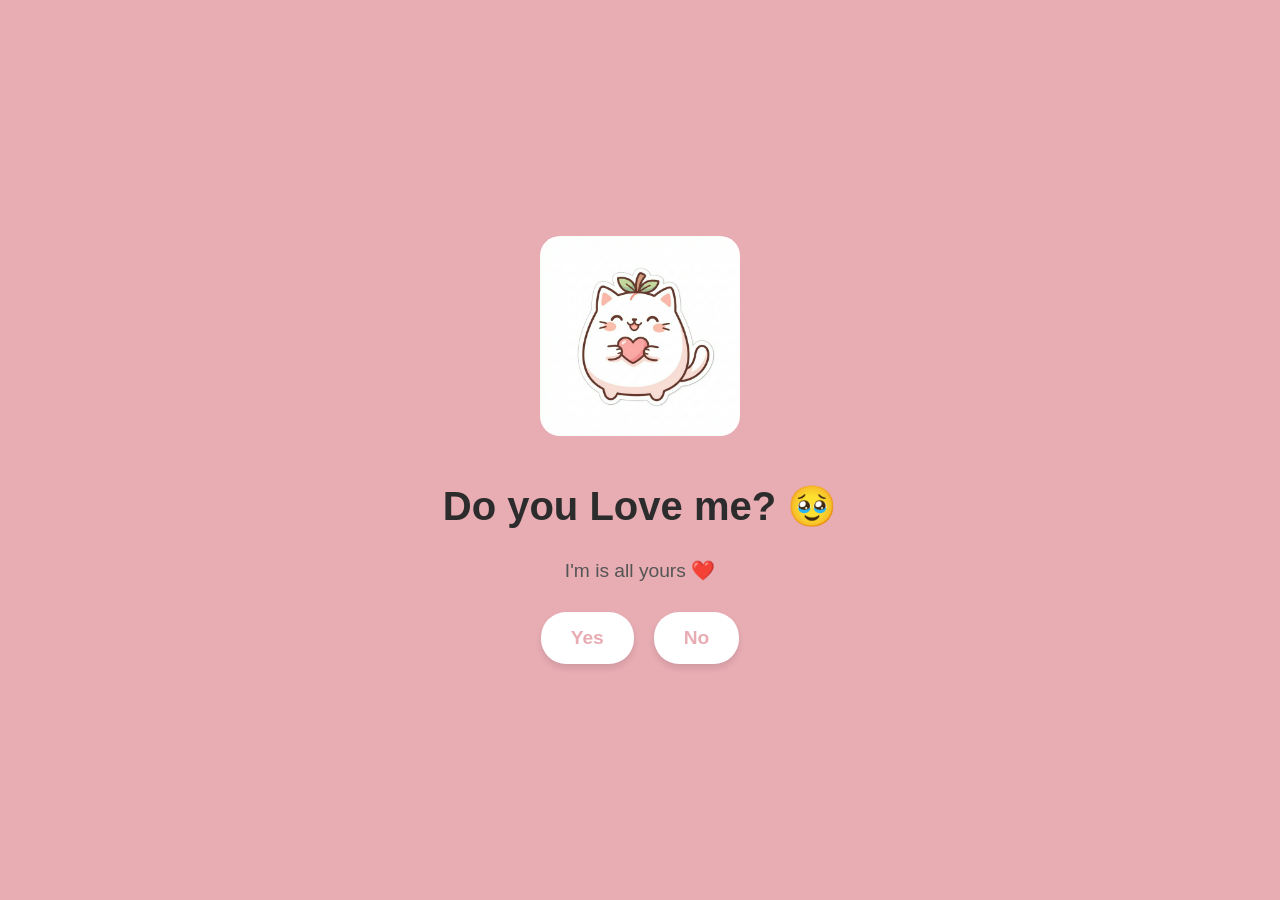
==== index.html @ be0c2469 "`Deleted index1.html file`" ====
<!DOCTYPE html>
<html lang="en">
<head>
    <meta charset="UTF-8">
    <meta name="viewport" content="width=device-width, initial-scale=1.0">
    <title>Do you love me?</title>
    <link rel="stylesheet" href="style.css">
</head>
<body>
    <div class="container">
        <img src="stickers/cute_cat.png" alt="Cute Cat">
        <h1>Do you Love me? 🥹</h1>
        <p>I'm is all yours ❤️</p>
        <div class="buttons">
            <button id="yesBtn">Yes</button>
            <button id="noBtn">No</button>
        </div>
    </div>
    <script src="script.js"></script>
</body>
</html>
---- style.css ----
body {
    background-color: #E8ACB3;
    display: flex;
    justify-content: center;
    align-items: center;
    height: 100vh;
    margin: 0;
    font-family: -apple-system, BlinkMacSystemFont, 'Segoe UI', Roboto, Oxygen, Ubuntu, Cantarell, 'Open Sans', 'Helvetica Neue', sans-serif;
    text-align: center;
    color: #333;
    overflow: hidden; /* Prevent scrolling if elements move out of bounds */
}

.container {
    padding: 20px;
    display: flex;
    flex-direction: column;
    align-items: center;
}

img {
    width: 200px;
    height: auto;
    margin-bottom: 20px;
    border-radius: 20px;
}

h1 {
    font-size: 2.5rem;
    margin-bottom: 10px;
    color: #2c2c2c;
}

p {
    font-size: 1.2rem;
    margin-bottom: 30px;
    color: #555;
    font-weight: 500;
}

.buttons {
    display: flex;
    justify-content: center;
    gap: 20px;
    position: relative; /* Context for absolute positioning if needed */
}

button {
    padding: 15px 30px;
    font-size: 1.2rem;
    border: none;
    border-radius: 25px;
    background-color: white;
    cursor: pointer;
    box-shadow: 0 4px 6px rgba(0,0,0,0.1);
    transition: transform 0.2s ease, box-shadow 0.2s ease;
    font-weight: bold;
    color: #E8ACB3;
}

button:hover {
    transform: translateY(-2px);
    box-shadow: 0 6px 8px rgba(0,0,0,0.15);
}

#yesBtn {
    background-color: white;
    color: #E8ACB3; 
}

#noBtn {
    background-color: white;
    color: #E8ACB3;
    position: relative;
    transition: all 0.3s ease; /* Smooth movement */
}

@keyframes floatUp {
    0% {
        transform: translateY(0) rotate(0deg);
        opacity: 1;
    }
    100% {
        transform: translateY(-100vh) rotate(360deg);
        opacity: 0;
    }
}
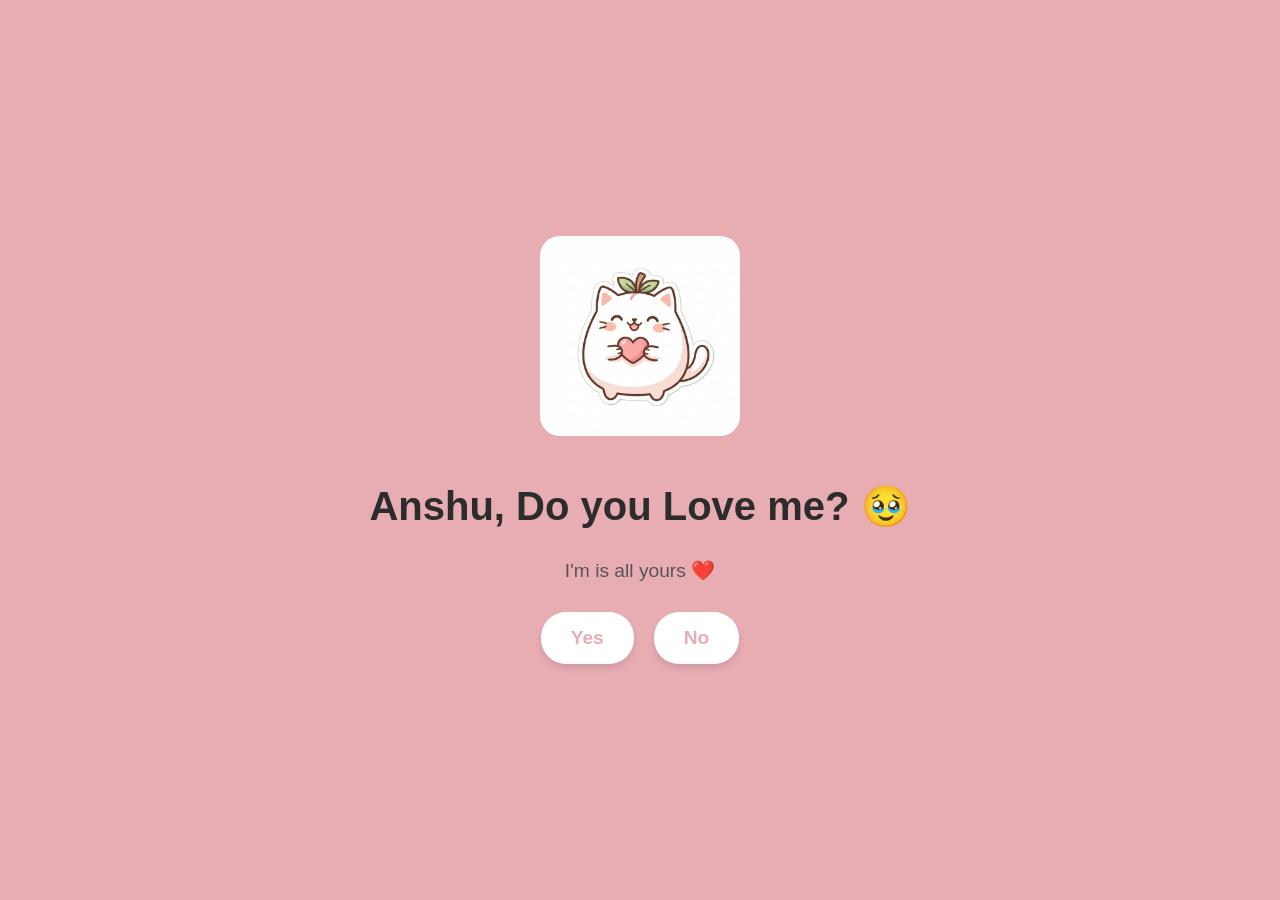
==== commit db47b4fa: "`Update index.html and script.js with name "Anshu" added to various places`" ====
--- a/index.html
+++ b/index.html
@@ -9,7 +9,7 @@
 <body>
     <div class="container">
         <img src="stickers/cute_cat.png" alt="Cute Cat">
-        <h1>Do you Love me? 🥹</h1>
+        <h1>Anshu, Do you Love me? 🥹</h1>
         <p>I'm is all yours ❤️</p>
         <div class="buttons">
             <button id="yesBtn">Yes</button>
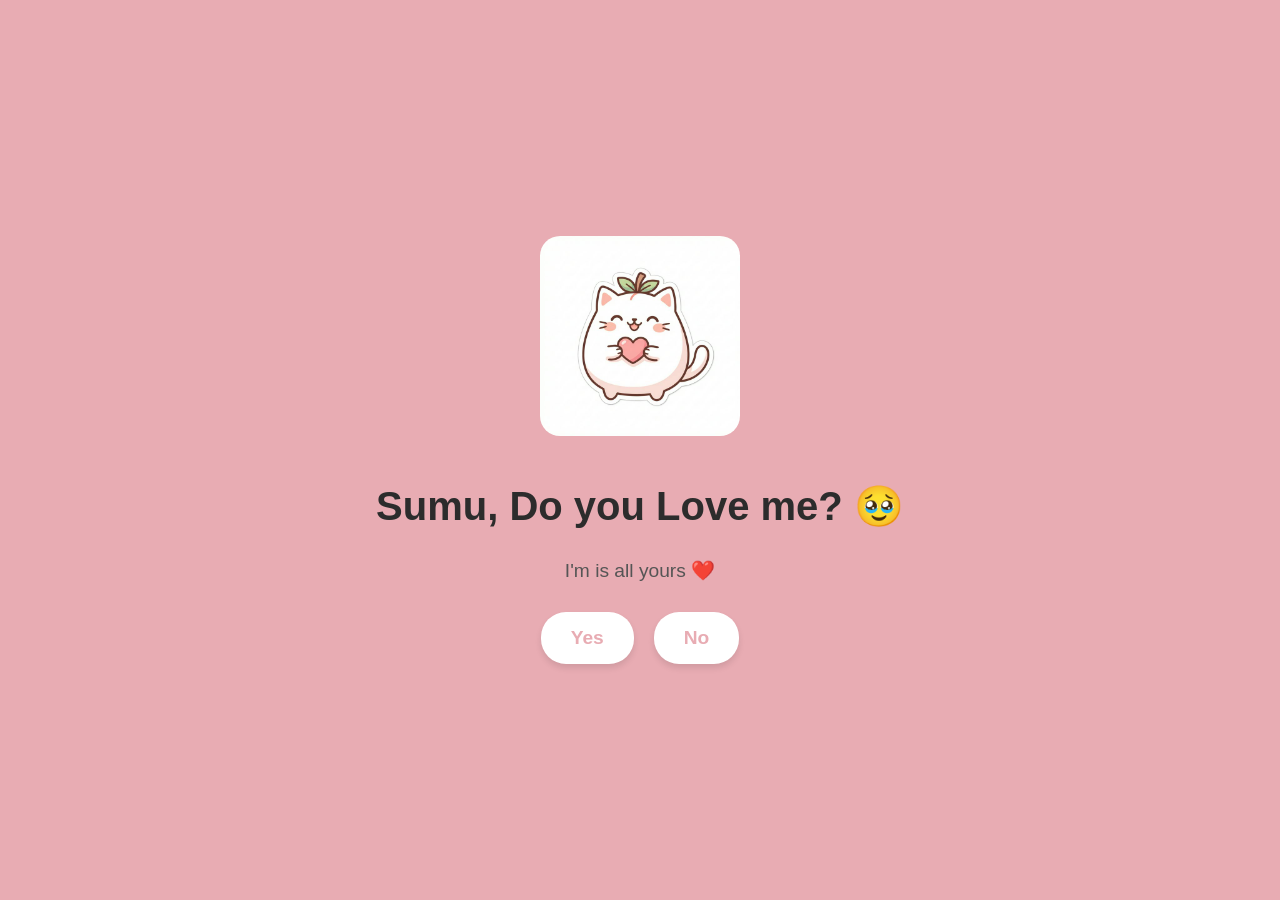
==== commit 19edc4cb: "Change love message from Anshu to Sumu" ====
--- a/index.html
+++ b/index.html
@@ -9,7 +9,7 @@
 <body>
     <div class="container">
         <img src="stickers/cute_cat.png" alt="Cute Cat">
-        <h1>Anshu, Do you Love me? 🥹</h1>
+        <h1>Sumu, Do you Love me? 🥹</h1>
         <p>I'm is all yours ❤️</p>
         <div class="buttons">
             <button id="yesBtn">Yes</button>
@@ -18,4 +18,4 @@
     </div>
     <script src="script.js"></script>
 </body>
-</html>+</html>
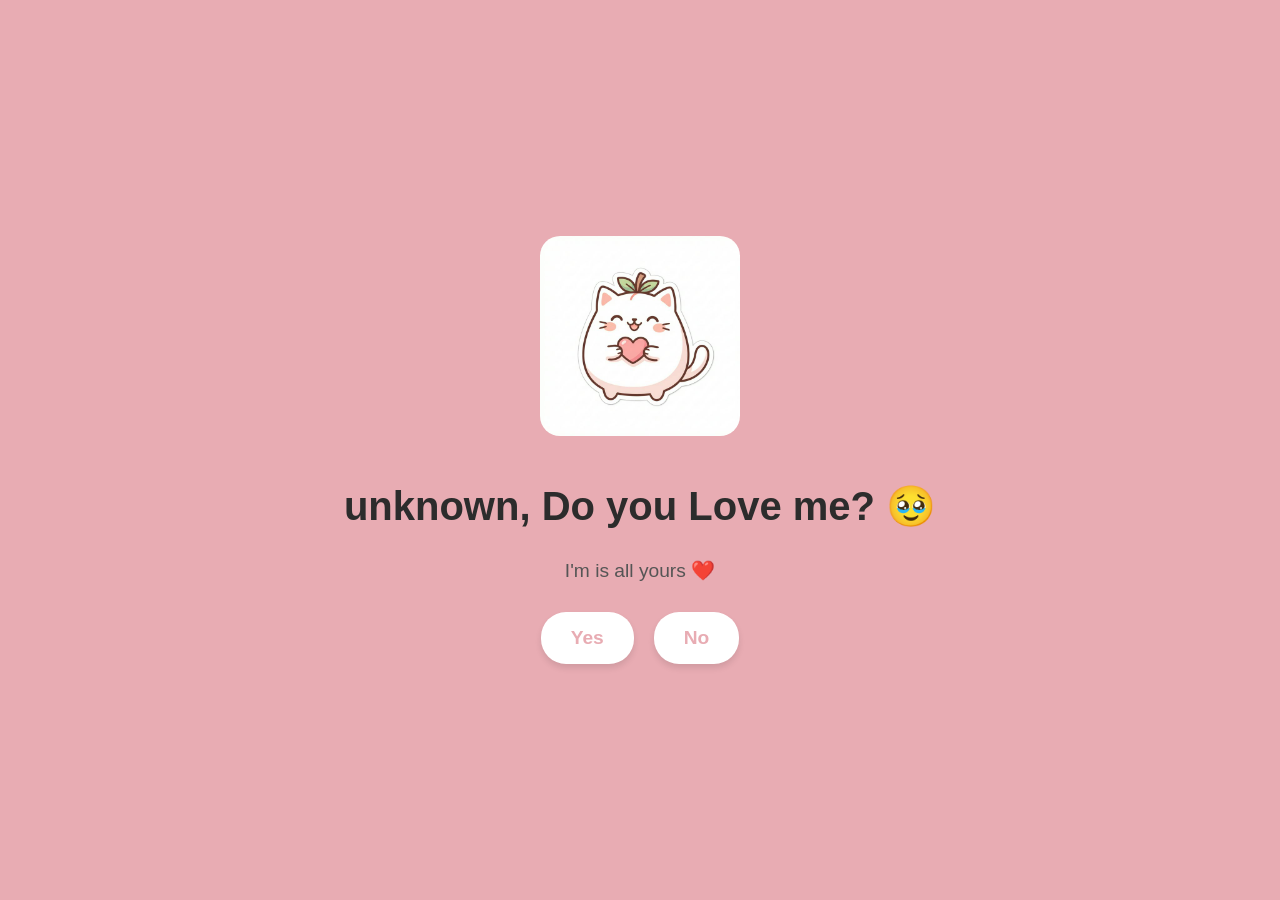
==== commit 575395d2: "Change header text from 'Sumu' to 'unknown'" ====
--- a/index.html
+++ b/index.html
@@ -9,7 +9,7 @@
 <body>
     <div class="container">
         <img src="stickers/cute_cat.png" alt="Cute Cat">
-        <h1>Sumu, Do you Love me? 🥹</h1>
+        <h1>unknown, Do you Love me? 🥹</h1>
         <p>I'm is all yours ❤️</p>
         <div class="buttons">
             <button id="yesBtn">Yes</button>
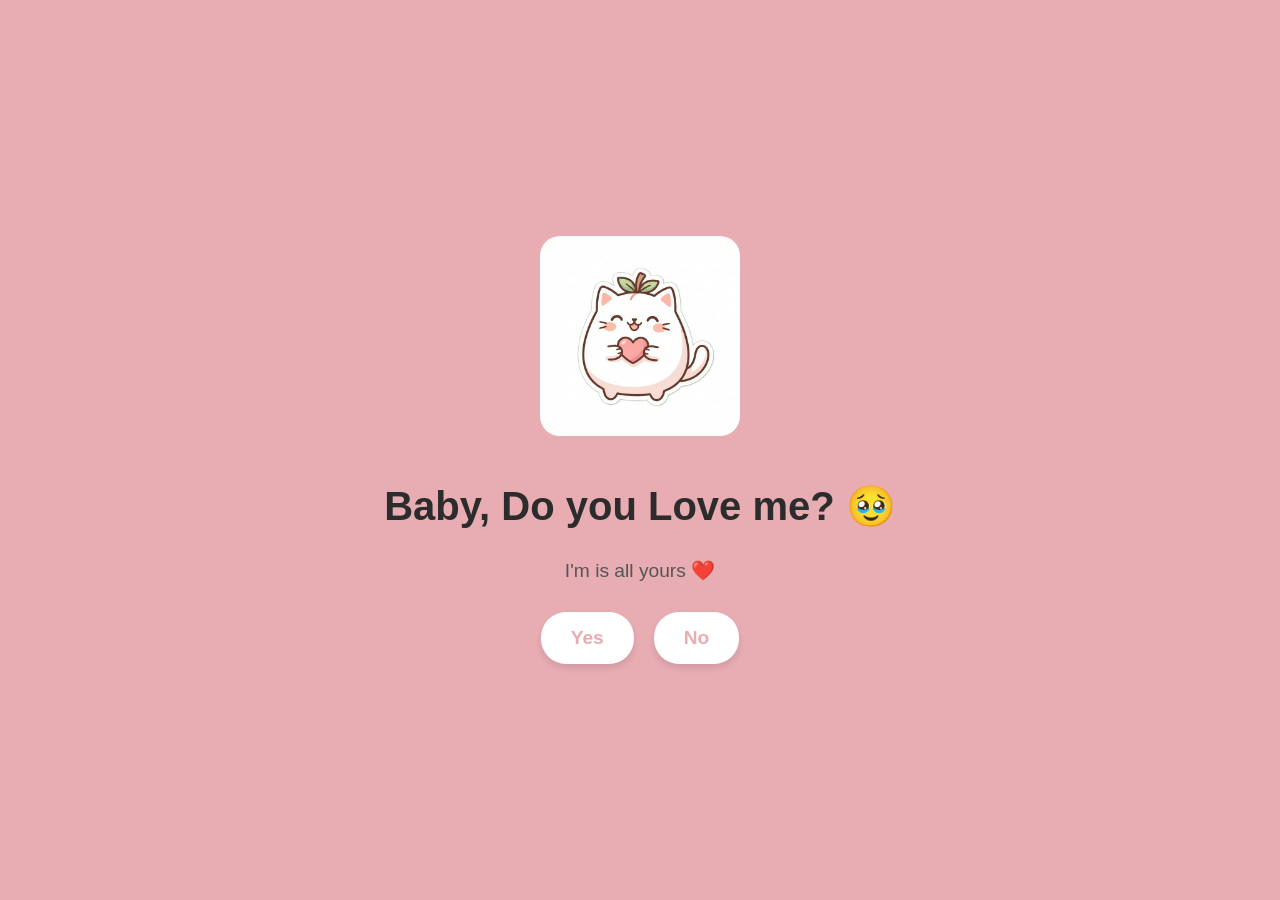
==== commit 3ddd45ab: "Update heading text in index.html" ====
--- a/index.html
+++ b/index.html
@@ -9,7 +9,7 @@
 <body>
     <div class="container">
         <img src="stickers/cute_cat.png" alt="Cute Cat">
-        <h1>unknown, Do you Love me? 🥹</h1>
+        <h1>Baby, Do you Love me? 🥹</h1>
         <p>I'm is all yours ❤️</p>
         <div class="buttons">
             <button id="yesBtn">Yes</button>
